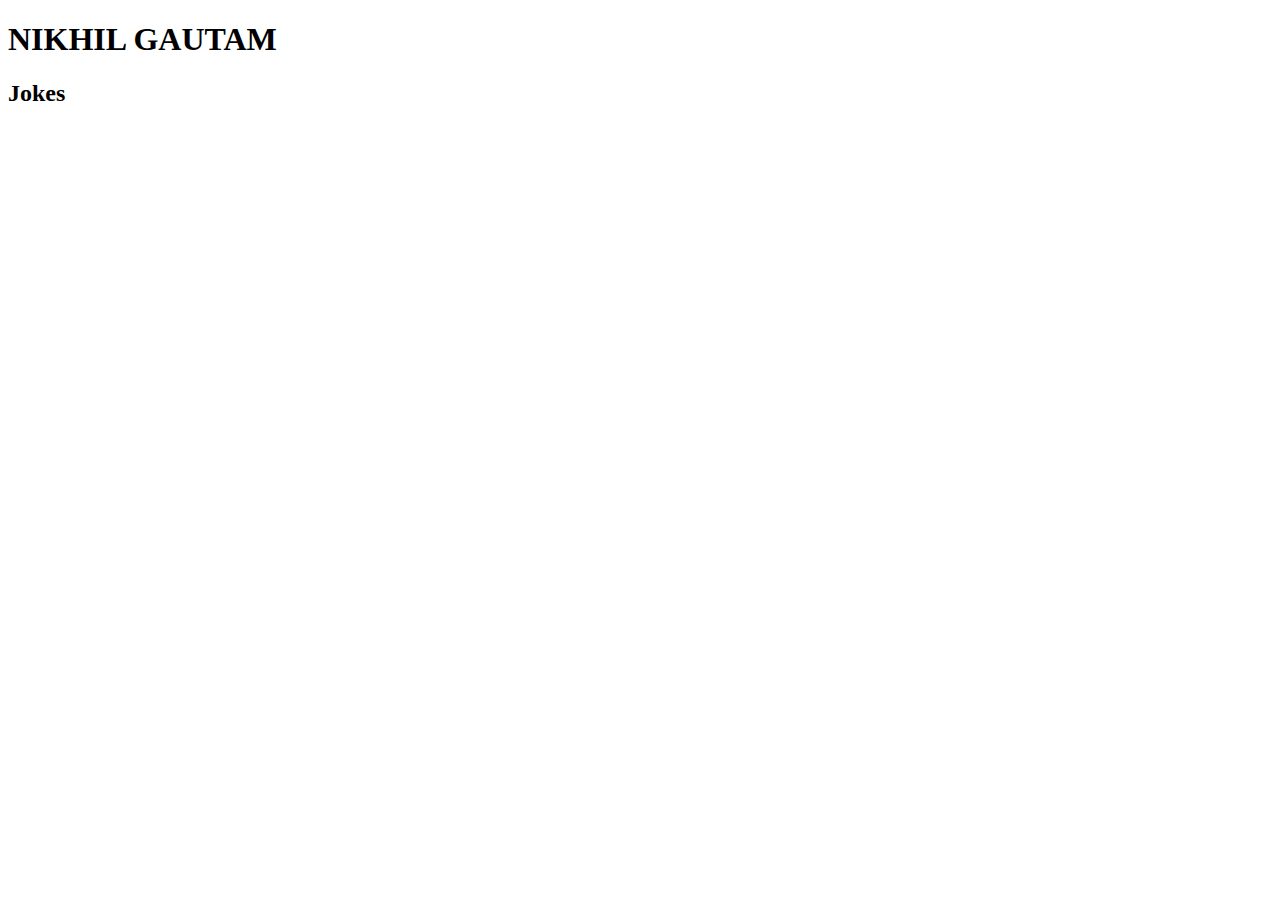
==== index.html @ 63c5355c "Add files via upload" ====
<!DOCTYPE html>
<html>
<head>
    <title>Nikhil Gautam's Portfolio</title>
    <link rel="stylesheet" href="styles.css">
</head>
<body>
    <header>
        <h1>NIKHIL GAUTAM</h1>
    </header>
    <section id="about">
        </section>
    <section id="Hello World!!">
        <h2>Jokes</h2>
        <div id="joke-container"></div>
    </section>
    <script src="script.js"></script>


</body>
</html>
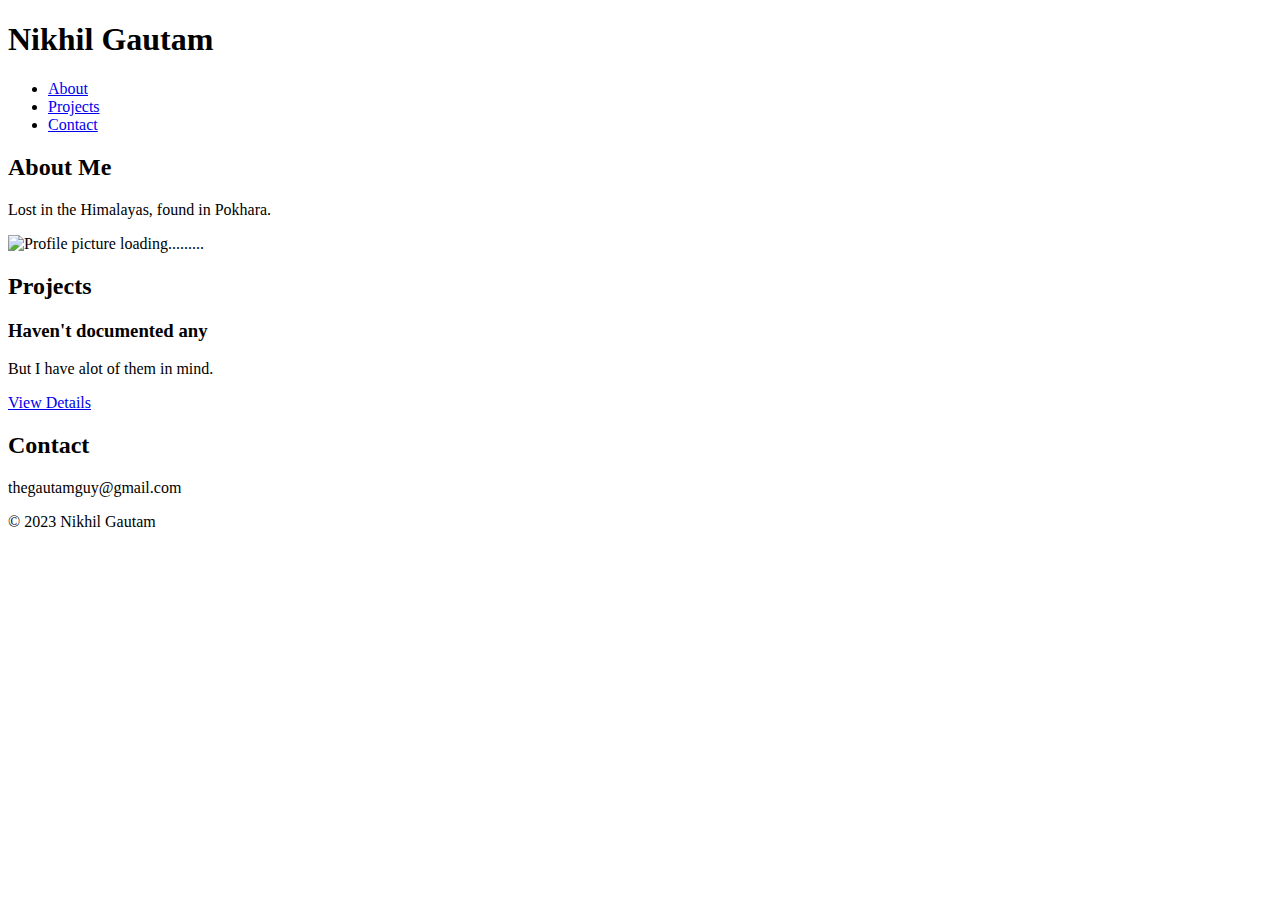
==== commit 2539c813: "Add files via upload" ====
--- a/index.html
+++ b/index.html
@@ -1,21 +1,46 @@
 <!DOCTYPE html>
-<html>
+<html lang="en">
 <head>
-    <title>Nikhil Gautam's Portfolio</title>
-    <link rel="stylesheet" href="styles.css">
-</head>
+    <meta charset="UTF-8">
+    <meta name="viewport" content="width=device-width, initial-scale=1.0">
+    <title>Your Portfolio Website</title>
+    <link rel="stylesheet" href="style.css"> </head>
 <body>
     <header>
-        <h1>NIKHIL GAUTAM</h1>
+        <h1>Nikhil Gautam</h1>
+        <nav>
+            <ul>
+                <li><a href="#about">About</a></li>
+                <li><a href="#projects">Projects</a></li>
+                <li><a href="#contact">Contact</a></li>
+            </ul>
+        </nav>
     </header>
+
     <section id="about">
+        <h2>About Me</h2>
+        <p>Lost in the Himalayas, found in Pokhara.</p>
+        <img src="your-profile-pic.jpg" alt="Profile picture loading.........">
+    </section>
+
+    <section id="projects">
+        <h2>Projects</h2>
+        <div class="project">
+            <h3>Haven't documented any</h3>
+            <p>But I have alot of them in mind.</p>
+            <a href="project1.html">View Details</a>
+        </div>
         </section>
-    <section id="Hello World!!">
-        <h2>Jokes</h2>
-        <div id="joke-container"></div>
+
+    <section id="contact">
+        <h2>Contact</h2>
+        <p>thegautamguy@gmail.com</p>
+        <form>
+            </form>
     </section>
-    <script src="script.js"></script>
 
-
+    <footer>
+        &copy; 2023 Nikhil Gautam
+    </footer>
 </body>
 </html>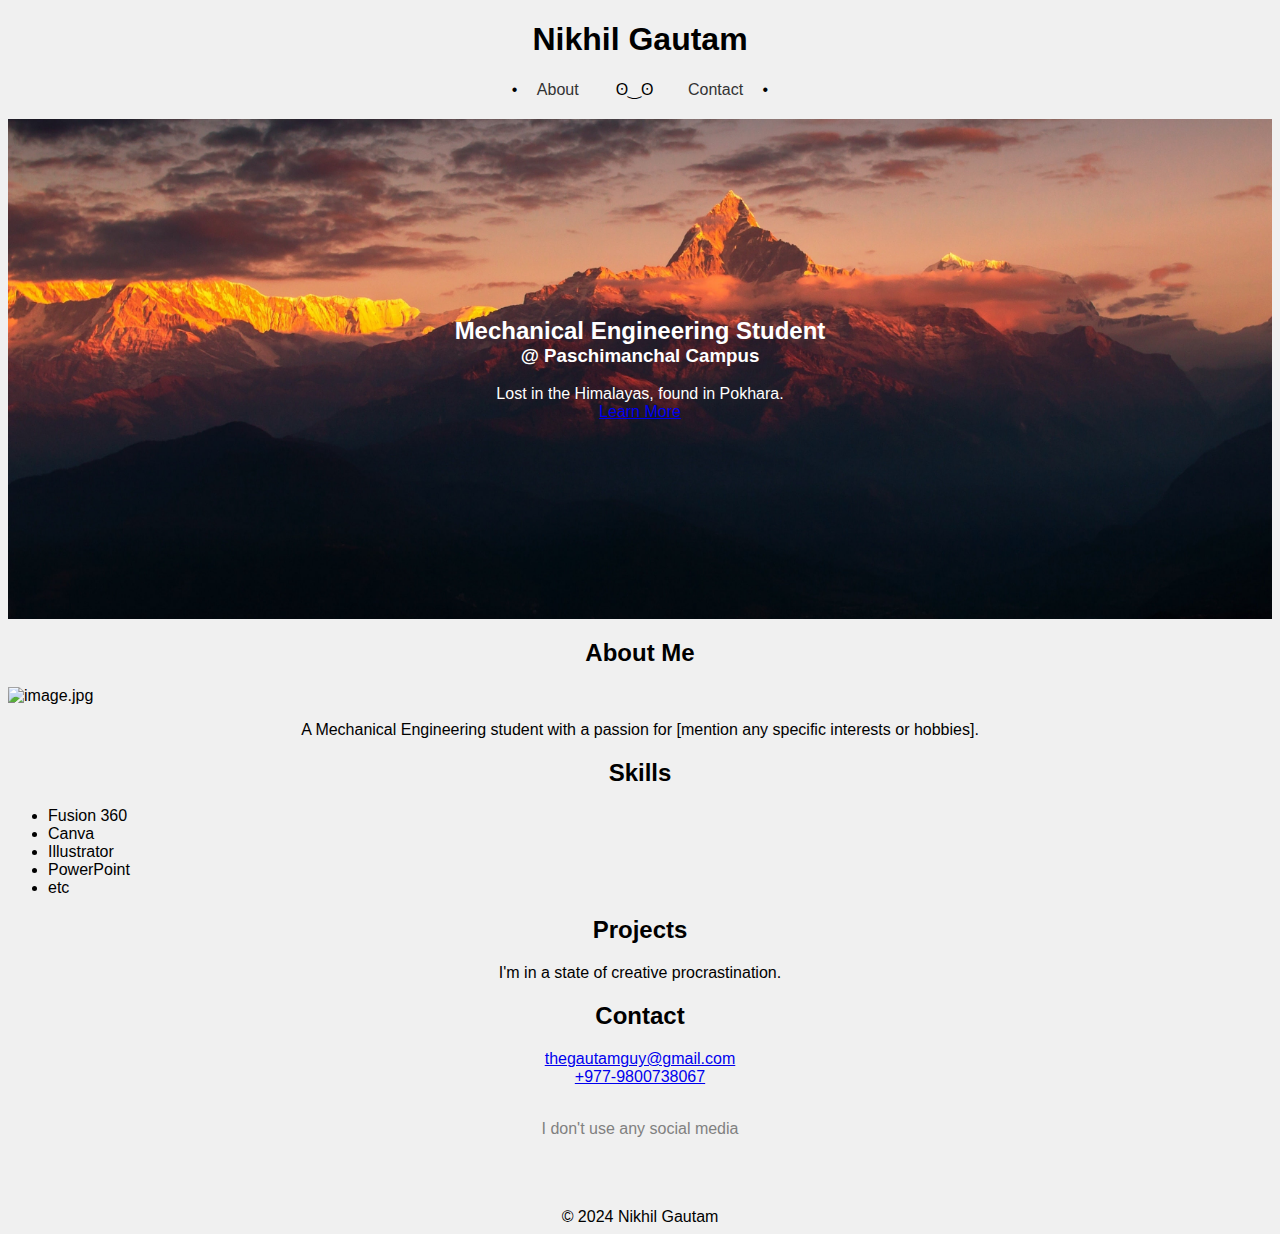
==== commit 31a2eab5: "Add files via upload" ====
--- a/index.html
+++ b/index.html
@@ -3,44 +3,68 @@
 <head>
     <meta charset="UTF-8">
     <meta name="viewport" content="width=device-width, initial-scale=1.0">
-    <title>Your Portfolio Website</title>
-    <link rel="stylesheet" href="style.css"> </head>
+    <title>Nikhil Gautam | Portfolio</title>
+    <link href="index.css" rel="stylesheet" href="style.css">
+</head>
 <body>
     <header>
         <h1>Nikhil Gautam</h1>
         <nav>
             <ul>
                 <li><a href="#about">About</a></li>
-                <li><a href="#projects">Projects</a></li>
                 <li><a href="#contact">Contact</a></li>
             </ul>
         </nav>
     </header>
 
+    <section id="hero">
+        <div class="hero-content">
+            <p1>Mechanical Engineering Student</p1>
+            <br>
+            <p2>@ Paschimanchal Campus</p2>
+            <br> <br>
+            <p3>Lost in the Himalayas, found in Pokhara.</p3>
+            <br>
+            <a href="#about" class="btn">Learn More</a>
+        </div>
+        <div class="hero-image">
+            </div>
+    </section>
+
     <section id="about">
         <h2>About Me</h2>
-        <p>Lost in the Himalayas, found in Pokhara.</p>
-        <img src="your-profile-pic.jpg" alt="Profile picture loading.........">
+        <img src="your-profile-pic.jpg" alt="image.jpg">
+        <p><center>A Mechanical Engineering student with a passion for [mention any specific interests or hobbies].</center></p>
+        <h2>Skills</h2>
+        <ul>
+            <li>Fusion 360</li>
+            <li>Canva</li>
+            <li>Illustrator</li>
+            <li>PowerPoint</li>
+            <li>etc</li>
+        </ul>
     </section>
 
     <section id="projects">
         <h2>Projects</h2>
-        <div class="project">
-            <h3>Haven't documented any</h3>
-            <p>But I have alot of them in mind.</p>
-            <a href="project1.html">View Details</a>
-        </div>
+        <p><center>I'm in a state of creative procrastination.</center></p>
         </section>
 
     <section id="contact">
         <h2>Contact</h2>
-        <p>thegautamguy@gmail.com</p>
-        <form>
-            </form>
+        <p><center>
+            <a href="mailto:thegautamguy@gmail.com">thegautamguy@gmail.com</a><br>
+            <a href="tel:+977-9800738067">+977-9800738067</a>
+        </center></p>
+        <br>
+        <p4><center>I don't use any social media</center></p4>
+        <br><br><br>
+        <ul>
+            </ul>
     </section>
 
-    <footer>
-        &copy; 2023 Nikhil Gautam
-    </footer>
+    <footer><center>
+        &copy; 2024 Nikhil Gautam
+    </center></footer>
 </body>
 </html>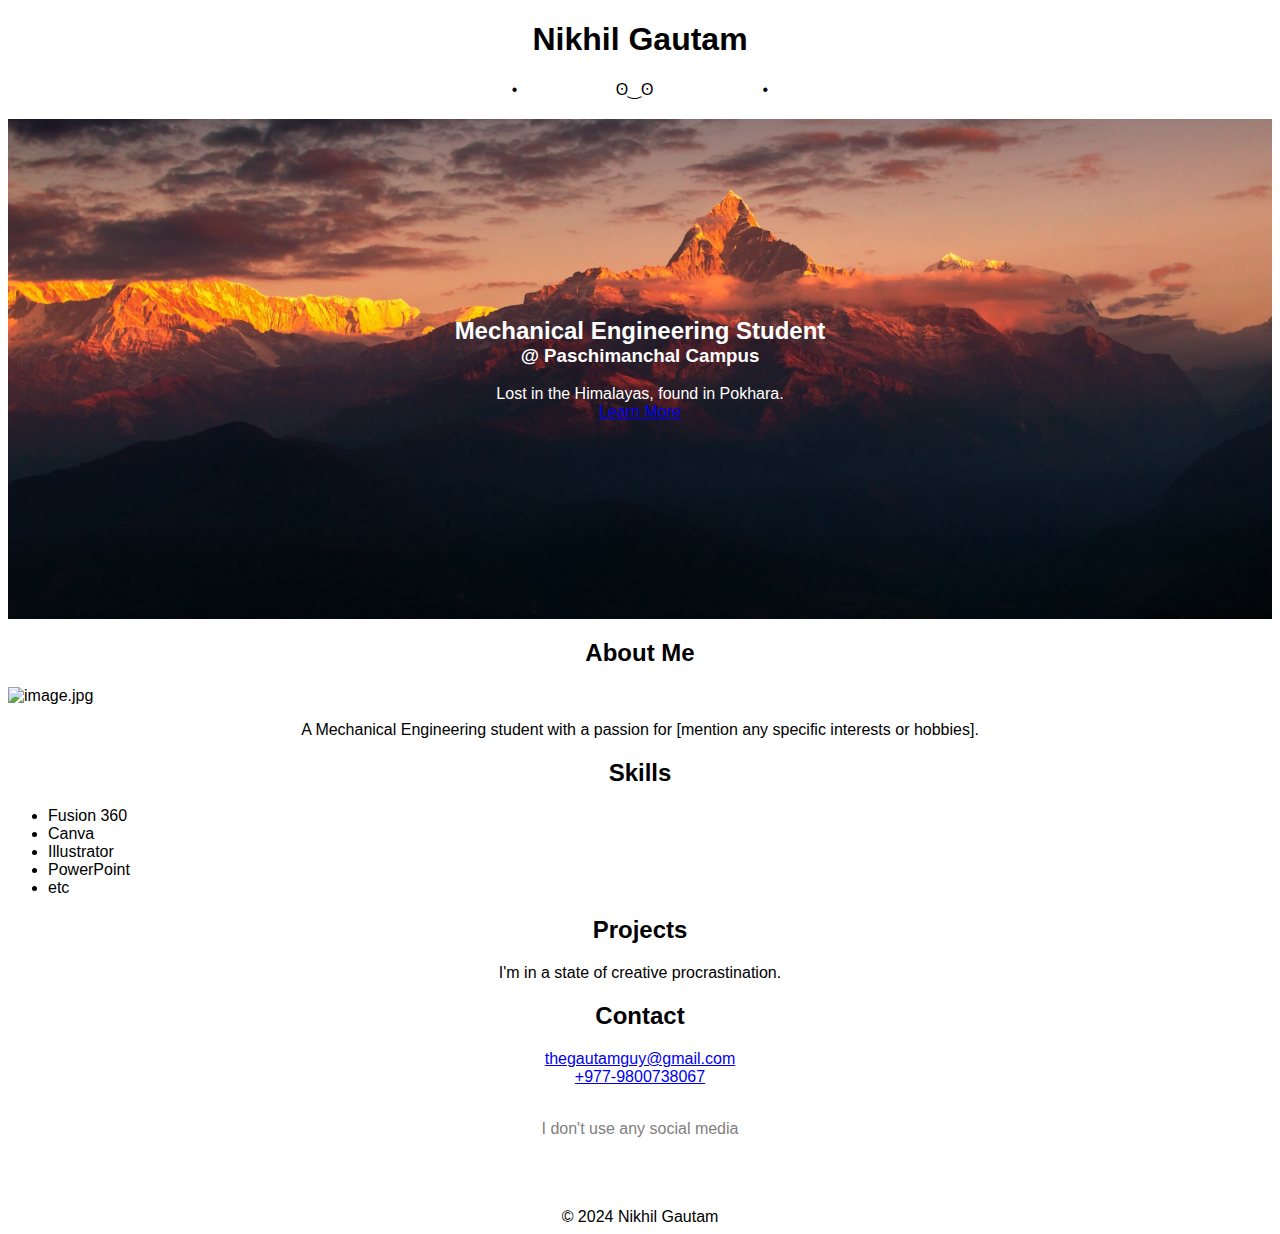
==== commit 37154d73: "Update index.html" ====
--- a/index.html
+++ b/index.html
@@ -67,4 +67,4 @@
         &copy; 2024 Nikhil Gautam
     </center></footer>
 </body>
-</html>+</html>
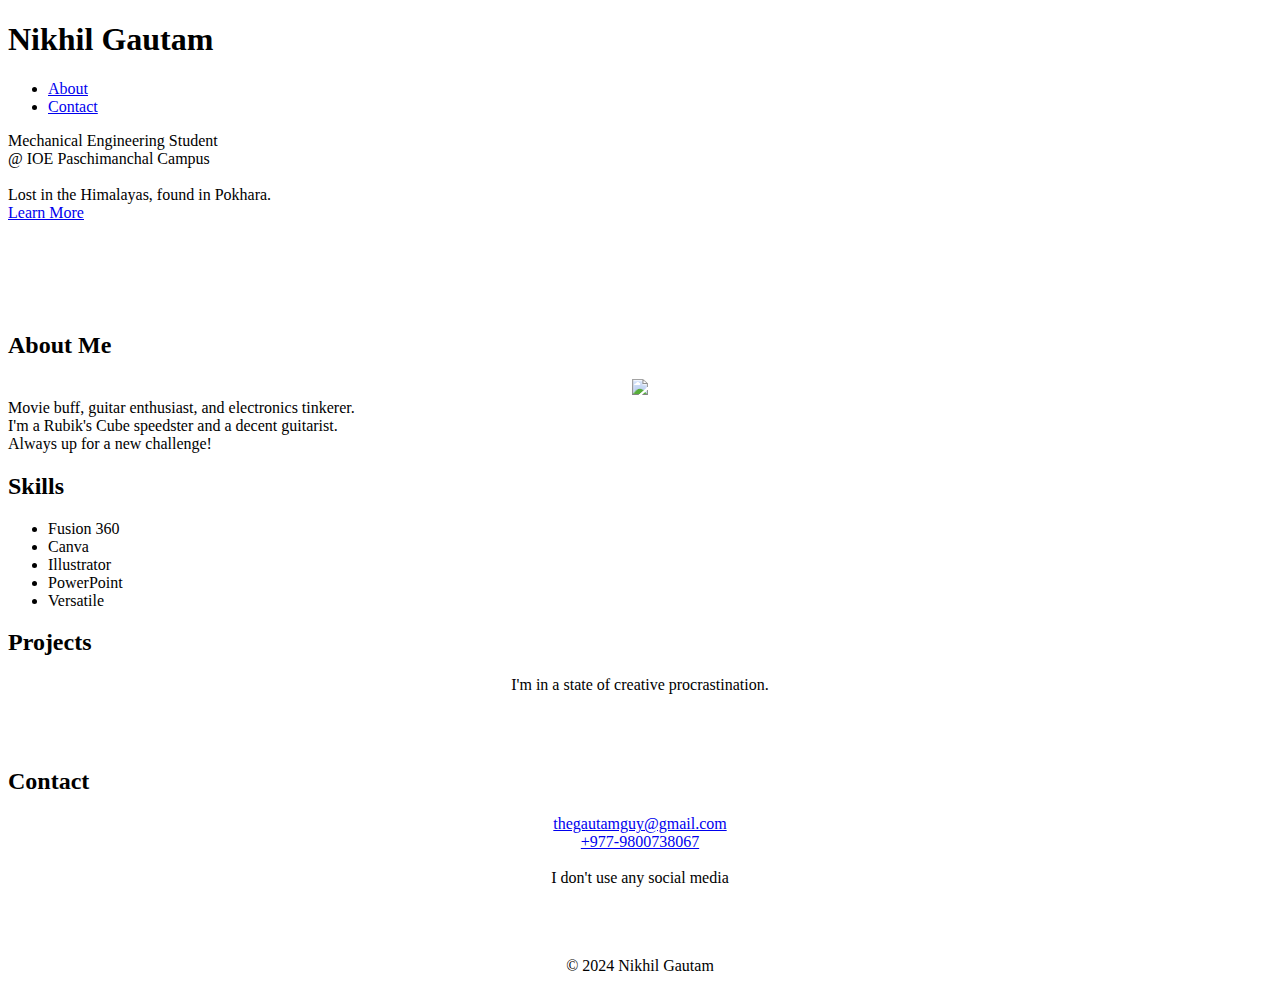
==== commit 3136d72e: "Add files via upload" ====
--- a/index.html
+++ b/index.html
@@ -4,7 +4,7 @@
     <meta charset="UTF-8">
     <meta name="viewport" content="width=device-width, initial-scale=1.0">
     <title>Nikhil Gautam | Portfolio</title>
-    <link href="index.css" rel="stylesheet" href="style.css">
+    <link href="beta.css" rel="stylesheet" href="style.css">
 </head>
 <body>
     <header>
@@ -21,7 +21,7 @@
         <div class="hero-content">
             <p1>Mechanical Engineering Student</p1>
             <br>
-            <p2>@ Paschimanchal Campus</p2>
+            <p2>@ IOE Paschimanchal Campus</p2>
             <br> <br>
             <p3>Lost in the Himalayas, found in Pokhara.</p3>
             <br>
@@ -31,31 +31,39 @@
             </div>
     </section>
 
-    <section id="about">
-        <h2>About Me</h2>
-        <img src="your-profile-pic.jpg" alt="image.jpg">
-        <p><center>A Mechanical Engineering student with a passion for [mention any specific interests or hobbies].</center></p>
+   <section id="about">
+    <br><br><br><br><br>
+    <h2>About Me</h2>
+    <div class="about-container">
+        <center><img src="your-profile-pic.png"></center>
+        <div class="about-description">
+            <p5>Movie buff, guitar enthusiast, and electronics tinkerer.<br> I'm a Rubik's Cube speedster and a decent guitarist.<br> Always up for a new challenge!</p5>
+        </div>
+    </div>
+    <div class="skills">
         <h2>Skills</h2>
         <ul>
             <li>Fusion 360</li>
             <li>Canva</li>
             <li>Illustrator</li>
             <li>PowerPoint</li>
-            <li>etc</li>
+            <li>Versatile</li>
         </ul>
+     </div>
     </section>
 
     <section id="projects">
         <h2>Projects</h2>
-        <p><center>I'm in a state of creative procrastination.</center></p>
+        <p5><center>I'm in a state of creative procrastination.</center></p5>
+        <br><br><br>
         </section>
 
     <section id="contact">
         <h2>Contact</h2>
-        <p><center>
+        <p5><center>
             <a href="mailto:thegautamguy@gmail.com">thegautamguy@gmail.com</a><br>
             <a href="tel:+977-9800738067">+977-9800738067</a>
-        </center></p>
+        </center></p5>
         <br>
         <p4><center>I don't use any social media</center></p4>
         <br><br><br>
@@ -67,4 +75,4 @@
         &copy; 2024 Nikhil Gautam
     </center></footer>
 </body>
-</html>
+</html>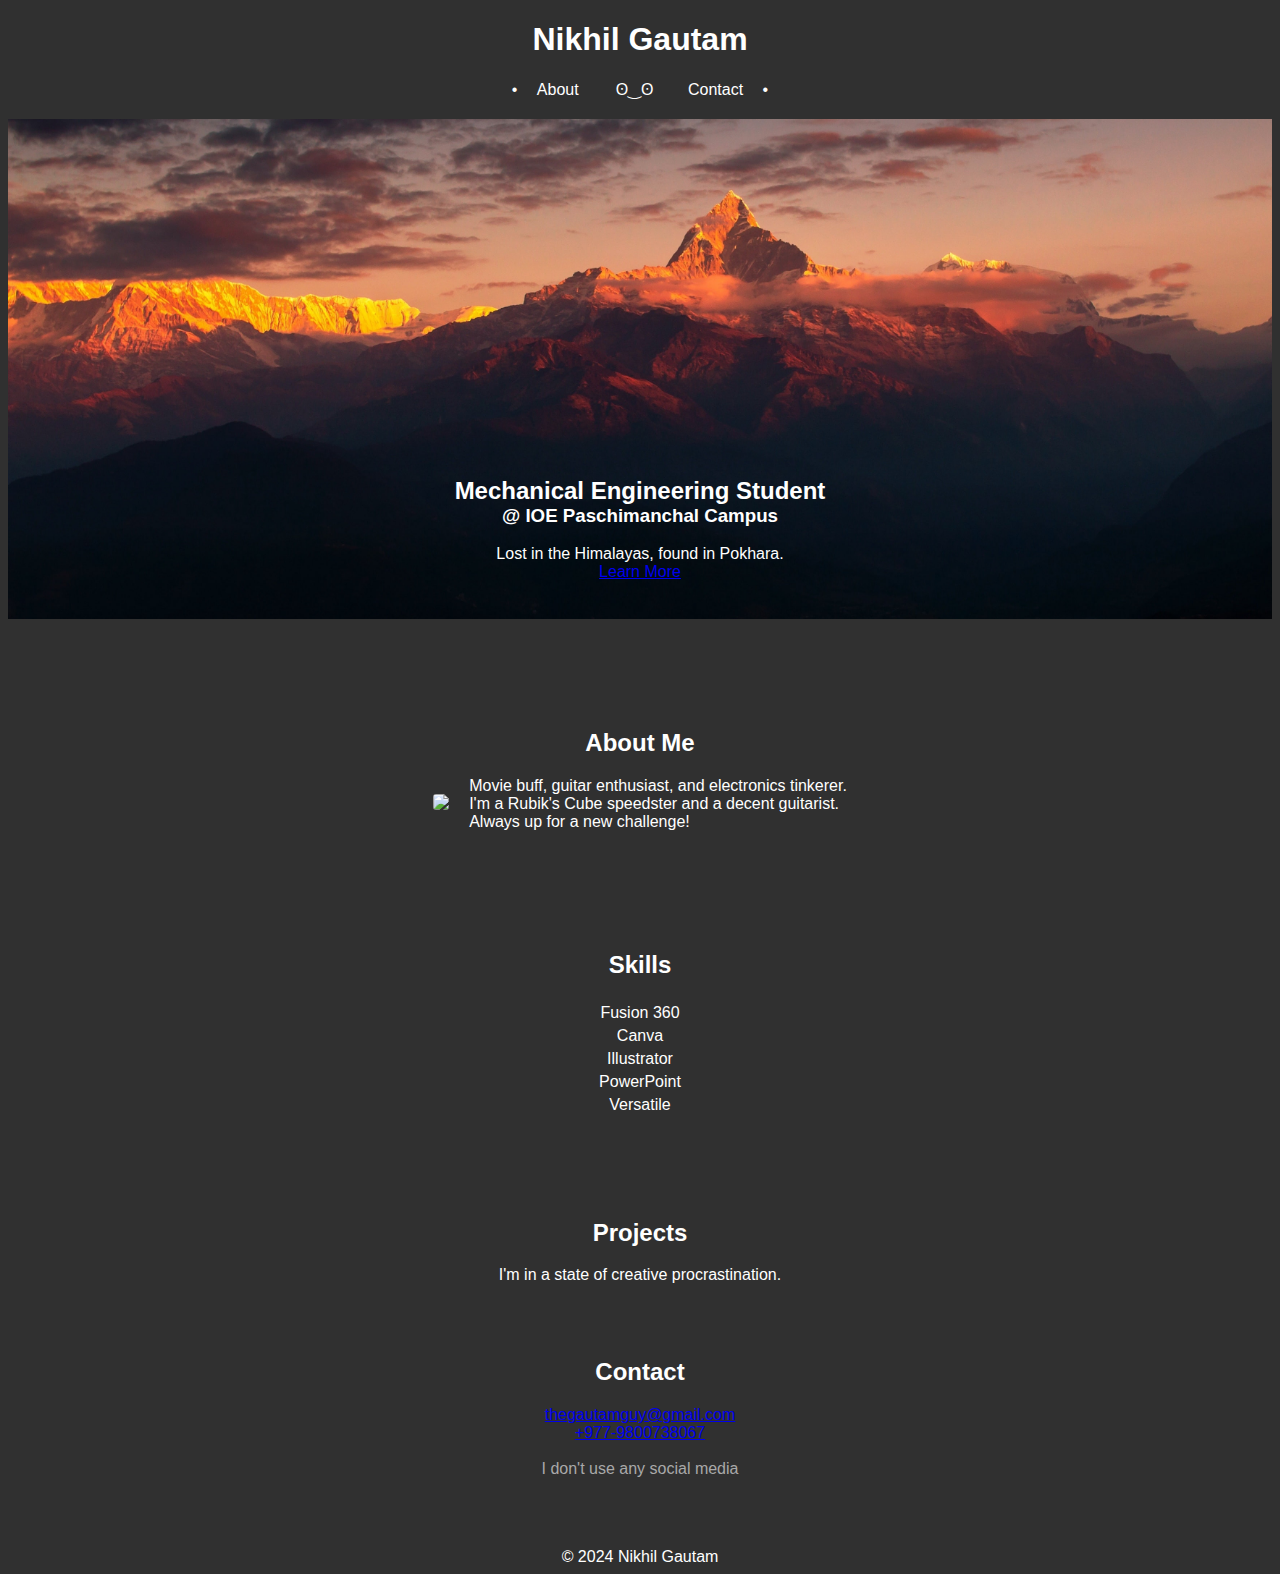
==== commit f05d0cda: "Add files via upload" ====
--- a/index.html
+++ b/index.html
@@ -4,7 +4,7 @@
     <meta charset="UTF-8">
     <meta name="viewport" content="width=device-width, initial-scale=1.0">
     <title>Nikhil Gautam | Portfolio</title>
-    <link href="beta.css" rel="stylesheet" href="style.css">
+    <link href="index.css" rel="stylesheet" href="style.css">
 </head>
 <body>
     <header>
